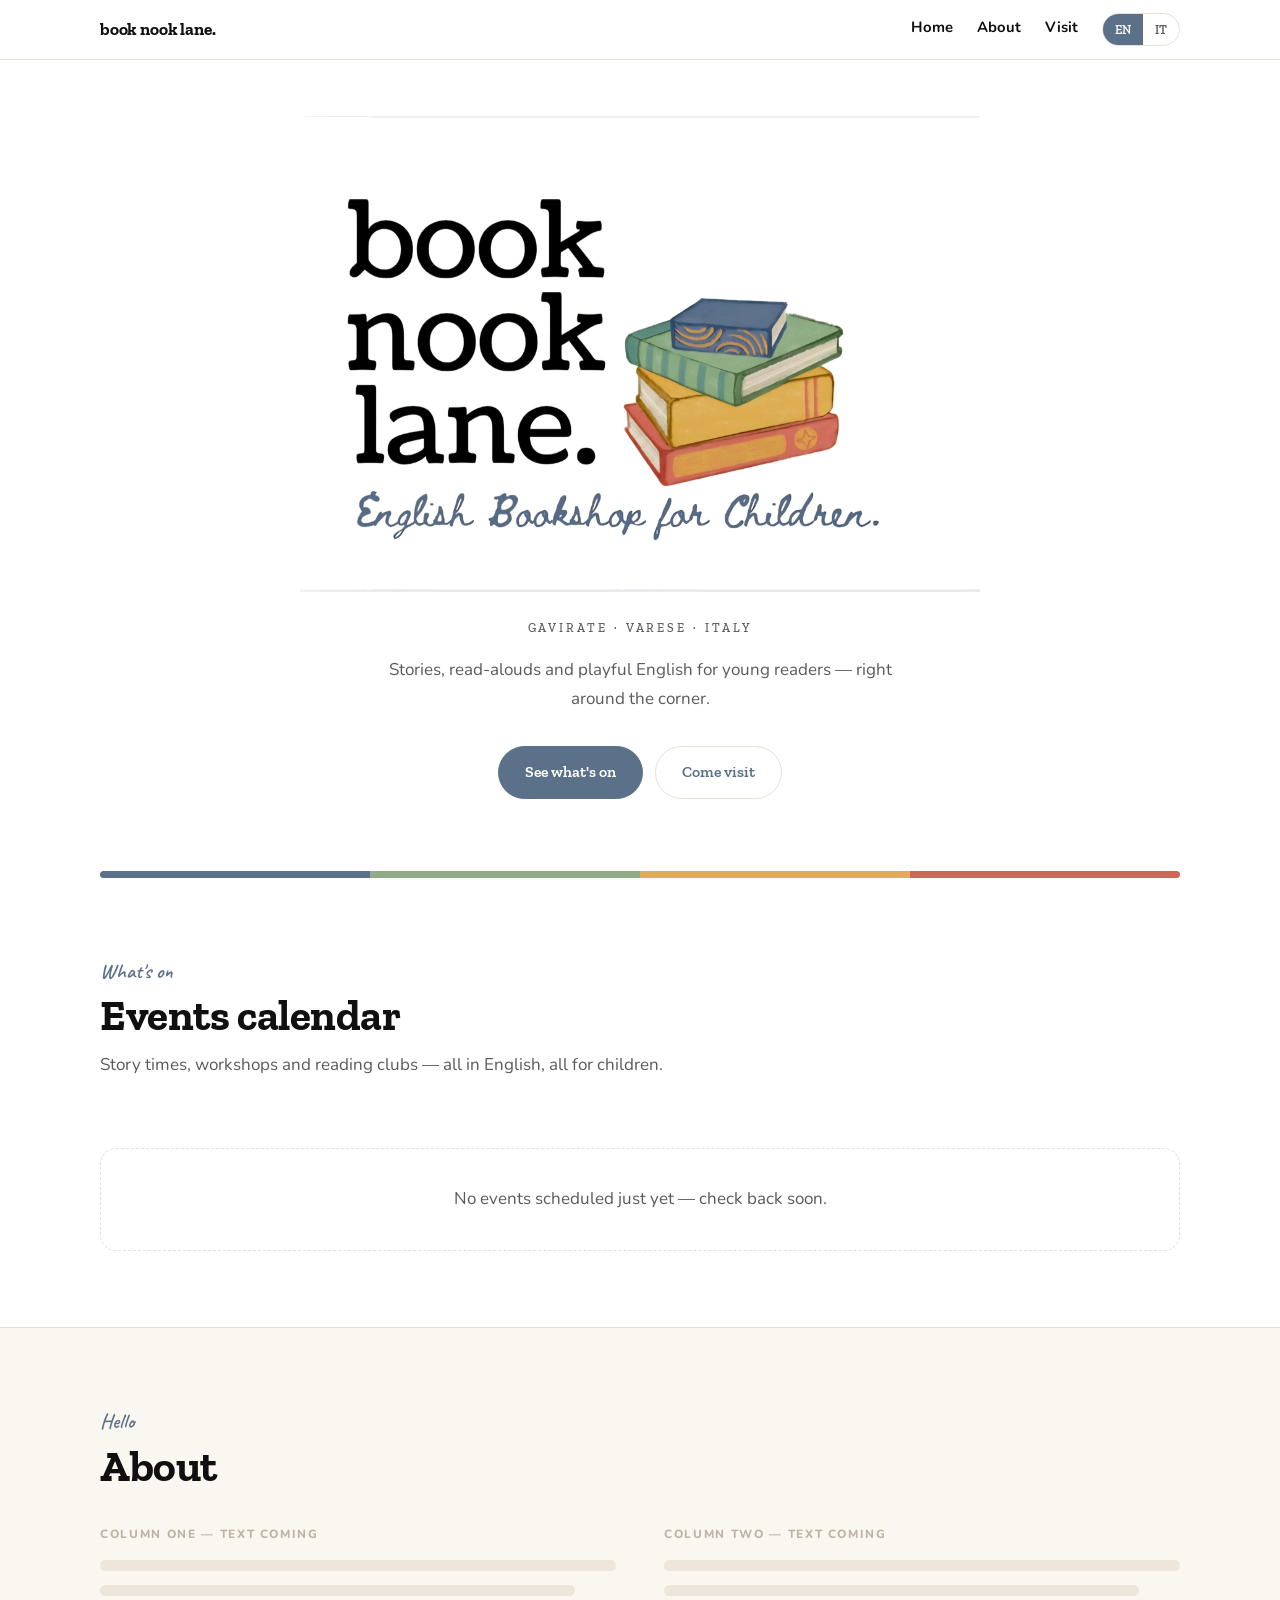
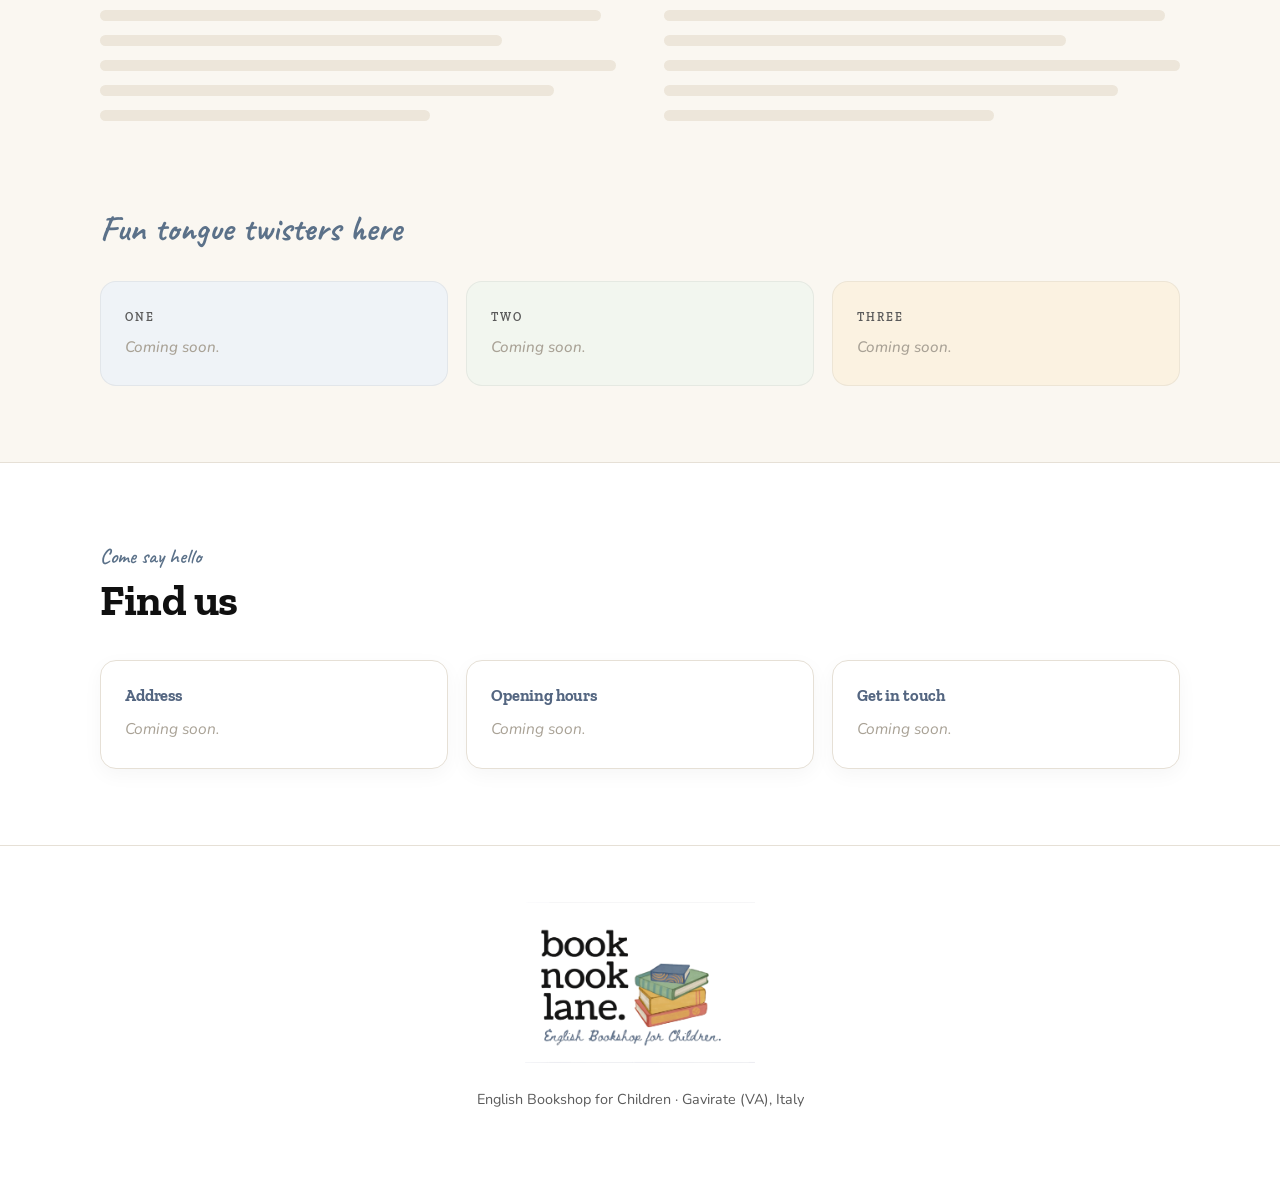
==== landing/index.html @ 27a498fe "feat: add the public landing page under landing/ - move the page in from the old chat, rename to lan" ====
<!DOCTYPE html>
<html lang="en">
<head>
<meta charset="utf-8">
<meta name="viewport" content="width=device-width, initial-scale=1">
<title>Book Nook Lane — English Bookshop for Children | Gavirate, Italy</title>
<meta name="description" content="Book Nook Lane — an English bookshop for children in Gavirate, Italy. Story times, workshops and reading clubs.">
<link rel="preconnect" href="https://fonts.googleapis.com">
<link rel="preconnect" href="https://fonts.gstatic.com" crossorigin>
<link href="https://fonts.googleapis.com/css2?family=Zilla+Slab:wght@400;500;600;700&family=Caveat:wght@500;600;700&family=Nunito:ital,wght@0,400;0,600;0,700;1,400&display=swap" rel="stylesheet">
<style>
  :root{
    /* Palette sampled directly from the Book Nook Lane logo */
    --ink:#101010;
    --ink-soft:#5A5A5A;
    --slate:#5B7189;        /* top book + script tagline */
    --slate-deep:#546681;
    --sage:#8EAD84;         /* green book */
    --gold:#DDAE54;         /* gold book */
    --gold-deep:#D7994C;
    --coral:#D06756;        /* red book */
    --coral-deep:#B14330;
    --page:#F3EBDC;         /* book page cream */

    --bg:#FFFFFF;
    --bg-warm:#FAF7F1;
    --line:#E6E0D6;
    --radius:16px;
  }
  *{box-sizing:border-box}
  html{scroll-behavior:smooth}
  body{margin:0;background:var(--bg);color:var(--ink);font-family:'Nunito',system-ui,sans-serif;font-size:17px;line-height:1.7;-webkit-font-smoothing:antialiased}
  h1,h2,h3{font-family:'Zilla Slab',Georgia,serif;font-weight:700;line-height:1.12;margin:0;letter-spacing:-.01em}
  a{color:inherit}
  .wrap{width:min(1080px,90vw);margin:0 auto}
  .script{font-family:'Caveat',cursive;color:var(--slate);font-weight:600}

  /* NAV */
  nav{position:sticky;top:0;z-index:50;background:rgba(255,255,255,.92);backdrop-filter:blur(10px);border-bottom:1px solid var(--line)}
  nav .wrap{display:flex;align-items:center;justify-content:space-between;gap:16px;padding:13px 0}
  .brand{font-family:'Zilla Slab';font-weight:700;font-size:1.08rem;text-decoration:none;letter-spacing:-.01em}
  .nav-right{display:flex;align-items:center;gap:24px}
  .navlinks{display:flex;gap:24px;font-weight:700;font-size:.93rem}
  .navlinks a{text-decoration:none;padding-bottom:2px;border-bottom:2px solid transparent;transition:border-color .18s,color .18s}
  .navlinks a:hover{border-color:var(--gold);color:var(--slate-deep)}
  .lang{display:flex;border:1.5px solid var(--line);border-radius:999px;overflow:hidden;font-family:'Zilla Slab';font-size:.78rem;font-weight:600}
  .lang button{border:0;background:transparent;padding:5px 12px;cursor:pointer;font:inherit;color:var(--ink-soft);transition:background .15s,color .15s}
  .lang button.on{background:var(--slate);color:#fff}

  /* HERO */
  header.hero{padding:56px 0 72px;text-align:center}
  .logo{width:min(680px,90%);height:auto;display:block;margin:0 auto}
  .hero-locale{margin-top:26px;font-family:'Zilla Slab';font-weight:500;letter-spacing:.24em;text-transform:uppercase;font-size:.76rem;color:var(--ink-soft)}
  .hero-blurb{margin:18px auto 0;max-width:52ch;color:var(--ink-soft)}
  .hero-cta{margin-top:32px;display:flex;gap:12px;flex-wrap:wrap;justify-content:center}
  .btn{
    display:inline-block;text-decoration:none;font-family:'Zilla Slab';font-weight:600;font-size:.98rem;
    padding:12px 26px;border-radius:999px;border:1.5px solid var(--slate);
    background:var(--slate);color:#fff;transition:background .16s,border-color .16s,transform .12s;
  }
  .btn:hover{background:var(--slate-deep);border-color:var(--slate-deep);transform:translateY(-1px)}
  .btn.ghost{background:transparent;color:var(--slate);border-color:var(--line)}
  .btn.ghost:hover{border-color:var(--slate);background:#fff;color:var(--slate-deep)}

  /* shelf rule under hero */
  .shelf{height:7px;display:flex;width:min(1080px,90vw);margin:0 auto;border-radius:4px;overflow:hidden}
  .shelf i{flex:1}
  .shelf i:nth-child(1){background:var(--slate)}
  .shelf i:nth-child(2){background:var(--sage)}
  .shelf i:nth-child(3){background:var(--gold)}
  .shelf i:nth-child(4){background:var(--coral)}

  /* SECTIONS */
  section{padding:76px 0}
  .warm{background:var(--bg-warm);border-top:1px solid var(--line);border-bottom:1px solid var(--line)}
  .eyebrow{font-family:'Caveat',cursive;font-weight:600;font-size:1.3rem;color:var(--slate);margin:0 0 2px}
  h2{font-size:clamp(2rem,4vw,2.7rem)}
  .sub{color:var(--ink-soft);margin-top:12px;max-width:58ch}

  /* EVENTS */
  .events{display:grid;gap:14px;margin-top:36px}
  .event{
    background:#fff;border:1px solid var(--line);border-left:5px solid var(--slate);
    border-radius:var(--radius);padding:22px 24px;
    display:grid;grid-template-columns:84px 1fr auto;gap:24px;align-items:center;
    box-shadow:0 1px 2px rgba(16,16,16,.04),0 8px 24px rgba(16,16,16,.05);
    transition:box-shadow .18s,transform .18s;
  }
  .event:hover{transform:translateY(-2px);box-shadow:0 2px 4px rgba(16,16,16,.05),0 14px 32px rgba(16,16,16,.08)}
  .e0{border-left-color:var(--slate)} .e1{border-left-color:var(--sage)}
  .e2{border-left-color:var(--gold)}  .e3{border-left-color:var(--coral)}
  .date{text-align:center;font-family:'Zilla Slab';line-height:1.05;padding:8px 4px;border-radius:10px;background:var(--bg-warm)}
  .date .m{display:block;font-size:.7rem;letter-spacing:.16em;text-transform:uppercase;font-weight:600;color:var(--ink-soft)}
  .date .d{display:block;font-size:2rem;font-weight:700;margin-top:2px}
  .event h3{font-size:1.3rem}
  .event .meta{font-size:.88rem;color:var(--slate);font-weight:700;margin-top:3px;letter-spacing:.02em}
  .event p{margin:9px 0 0;color:var(--ink-soft);font-size:.97rem}
  .event .loc{font-size:.87rem;margin-top:8px;color:#918B82}
  .signup{white-space:nowrap;font-size:.92rem;padding:11px 22px}
  .state{margin-top:32px;padding:36px;text-align:center;border:1px dashed var(--line);border-radius:var(--radius);color:var(--ink-soft);background:#fff}

  /* ABOUT */
  .about-grid{display:grid;grid-template-columns:1fr 1fr;gap:48px;margin-top:34px}
  .about-col{white-space:pre-line}
  .placeholder-lines span{display:block;height:11px;border-radius:6px;background:#EDE6DA;margin-bottom:14px}
  .placeholder-lines span:nth-child(3){width:92%}
  .placeholder-lines span:nth-child(4){width:97%}
  .placeholder-lines span:nth-child(5){width:78%}
  .placeholder-lines span:nth-child(7){width:88%}
  .placeholder-lines span:nth-child(8){width:64%}
  .ph-label{font-size:.74rem;font-weight:800;letter-spacing:.14em;text-transform:uppercase;color:#BDB4A5;margin:0 0 16px}

  /* TWISTERS */
  .twisters{margin-top:64px}
  .tw-title{font-family:'Caveat',cursive;font-weight:700;color:var(--slate);font-size:clamp(1.7rem,3.4vw,2.2rem);margin:0}
  .tw-grid{display:grid;grid-template-columns:repeat(3,1fr);gap:18px;margin-top:22px}
  .card{border-radius:var(--radius);padding:26px 24px;border:1px solid rgba(16,16,16,.06);transition:transform .16s}
  .card:hover{transform:translateY(-3px)}
  .c1{background:#EFF3F7} .c2{background:#F2F6EF} .c3{background:#FBF2E1}
  .card .num{font-family:'Zilla Slab';font-size:.72rem;font-weight:600;letter-spacing:.18em;text-transform:uppercase;color:var(--ink-soft);margin:0}
  .card p.tw{font-family:'Zilla Slab';font-weight:500;font-size:1.14rem;line-height:1.4;margin:10px 0 0;min-height:1.4em}
  .card p.tw.blank{color:#A9A296;font-style:italic;font-family:'Nunito';font-size:.95rem}

  /* VISIT */
  .visit-grid{display:grid;grid-template-columns:repeat(3,1fr);gap:18px;margin-top:36px}
  .info{background:#fff;border:1px solid var(--line);border-radius:var(--radius);padding:26px 24px;box-shadow:0 6px 20px rgba(16,16,16,.04)}
  .info h3{font-size:1.02rem;margin-bottom:10px;color:var(--slate-deep)}
  .info p{margin:0;color:var(--ink-soft);font-size:.97rem;white-space:pre-line}
  .info p.blank{color:#A9A296;font-style:italic}

  /* FOOTER */
  footer{padding:56px 0 64px;text-align:center;border-top:1px solid var(--line)}
  .foot-logo{width:230px;height:auto;opacity:.92}
  footer p{color:var(--ink-soft);font-size:.9rem;margin:14px 0 0}
  .socials{display:flex;gap:10px;justify-content:center;margin-top:22px}
  .socials a{width:40px;height:40px;border:1.5px solid var(--line);border-radius:50%;display:grid;place-items:center;background:#fff;transition:border-color .16s,transform .12s}
  .socials a:hover{border-color:var(--slate);transform:translateY(-2px)}
  .socials a[hidden]{display:none}
  .socials svg{width:19px;height:19px}

  @media (max-width:860px){
    .about-grid{grid-template-columns:1fr;gap:36px}
    .tw-grid,.visit-grid{grid-template-columns:1fr}
    .event{grid-template-columns:70px 1fr;gap:18px;padding:20px}
    .signup{grid-column:1 / -1;text-align:center}
    nav .wrap{flex-wrap:wrap;gap:10px}
    .navlinks{gap:16px;font-size:.88rem}
    section{padding:58px 0}
  }
</style>
</head>
<body>

<nav>
  <div class="wrap">
    <a class="brand" href="#top">book nook lane.</a>
    <div class="nav-right">
      <div class="navlinks">
        <a href="#top" data-it="Home">Home</a>
        <a href="#about" data-it="Chi siamo">About</a>
        <a href="#visit" data-it="Dove siamo">Visit</a>
      </div>
      <div class="lang" role="group" aria-label="Language">
        <button id="btn-en" class="on" onclick="setLang('en')">EN</button>
        <button id="btn-it" onclick="setLang('it')">IT</button>
      </div>
    </div>
  </div>
</nav>

<header class="hero" id="top">
  <div class="wrap">
    <img class="logo" src="logo.png" alt="Book Nook Lane — English Bookshop for Children">
    <p class="hero-locale" data-it="Gavirate · Varese · Italia">Gavirate · Varese · Italy</p>
    <p class="hero-blurb" data-it="Storie, letture ad alta voce e inglese giocoso per giovani lettori — proprio dietro l'angolo.">Stories, read-alouds and playful English for young readers — right around the corner.</p>
    <div class="hero-cta">
      <a class="btn" href="#events" data-it="Scopri gli eventi">See what's on</a>
      <a class="btn ghost" href="#visit" data-it="Vieni a trovarci">Come visit</a>
    </div>
  </div>
</header>
<div class="shelf"><i></i><i></i><i></i><i></i></div>

<section id="events">
  <div class="wrap">
    <p class="eyebrow" data-it="In programma">What's on</p>
    <h2 data-it="Calendario eventi">Events calendar</h2>
    <p class="sub" data-it="Letture, laboratori e club del libro — tutti in inglese, tutti per bambini.">Story times, workshops and reading clubs — all in English, all for children.</p>
    <div class="events" id="events-list"></div>
    <div class="state" id="events-state">Loading events…</div>
  </div>
</section>

<section id="about" class="warm">
  <div class="wrap">
    <p class="eyebrow" data-it="Ciao">Hello</p>
    <h2 data-it="Chi siamo">About</h2>

    <div class="about-grid">
      <div>
        <p class="about-col" id="about-1"></p>
        <div class="placeholder-lines" id="about-1-ph">
          <p class="ph-label" data-it="Colonna uno — testo in arrivo">Column one — text coming</p>
          <span></span><span></span><span></span><span></span><span></span><span></span><span></span>
        </div>
      </div>
      <div>
        <p class="about-col" id="about-2"></p>
        <div class="placeholder-lines" id="about-2-ph">
          <p class="ph-label" data-it="Colonna due — testo in arrivo">Column two — text coming</p>
          <span></span><span></span><span></span><span></span><span></span><span></span><span></span>
        </div>
      </div>
    </div>

    <div class="twisters">
      <p class="tw-title" data-it="Scioglilingua divertenti qui">Fun tongue twisters here</p>
      <div class="tw-grid">
        <div class="card c1"><p class="num" data-it="Uno">One</p><p class="tw" id="tw-1"></p></div>
        <div class="card c2"><p class="num" data-it="Due">Two</p><p class="tw" id="tw-2"></p></div>
        <div class="card c3"><p class="num" data-it="Tre">Three</p><p class="tw" id="tw-3"></p></div>
      </div>
    </div>
  </div>
</section>

<section id="visit">
  <div class="wrap">
    <p class="eyebrow" data-it="Passa a trovarci">Come say hello</p>
    <h2 data-it="Dove siamo">Find us</h2>
    <div class="visit-grid">
      <div class="info"><h3 data-it="Indirizzo">Address</h3><p id="visit-address"></p></div>
      <div class="info"><h3 data-it="Orari">Opening hours</h3><p id="visit-hours"></p></div>
      <div class="info"><h3 data-it="Contatti">Get in touch</h3><p id="visit-contact"></p></div>
    </div>
  </div>
</section>

<footer>
  <div class="wrap">
    <img class="foot-logo" src="logo.png" alt="Book Nook Lane">
    <p data-it="Libreria inglese per bambini · Gavirate (VA), Italia">English Bookshop for Children · Gavirate (VA), Italy</p>
    <div class="socials">
      <a id="s-instagram" href="#" hidden aria-label="Instagram" title="Instagram" target="_blank" rel="noopener">
        <svg viewBox="0 0 24 24" fill="none" stroke="#5B7189" stroke-width="1.8" stroke-linecap="round"><rect x="3" y="3" width="18" height="18" rx="5"/><circle cx="12" cy="12" r="4"/><circle cx="17.5" cy="6.5" r="1.2" fill="#5B7189" stroke="none"/></svg>
      </a>
      <a id="s-facebook" href="#" hidden aria-label="Facebook" title="Facebook" target="_blank" rel="noopener">
        <svg viewBox="0 0 24 24" fill="none" stroke="#5B7189" stroke-width="1.8" stroke-linecap="round" stroke-linejoin="round"><path d="M15 3h-2.5A3.5 3.5 0 0 0 9 6.5V10H7v3h2v8h3v-8h2.5l.5-3H12V6.5a1 1 0 0 1 1-1h2z"/></svg>
      </a>
      <a id="s-email" href="#" hidden aria-label="Email" title="Email">
        <svg viewBox="0 0 24 24" fill="none" stroke="#5B7189" stroke-width="1.8" stroke-linecap="round" stroke-linejoin="round"><rect x="2.5" y="5" width="19" height="14" rx="3"/><path d="M3.5 7l8.5 6 8.5-6"/></svg>
      </a>
    </div>
  </div>
</footer>

<script>
/* ============================================================
   CONFIG — same Supabase project as the moms-bookstore admin.
   The publishable key is safe to expose; it only grants what
   the row-level security policies allow.
   ============================================================ */
const SUPABASE_URL = 'https://wsrtxsqftjfolgcttkyn.supabase.co';
const SUPABASE_KEY = 'sb_publishable_kf0YGTpxQuTCm0N9nPoYbg_zH3YSYK0';

const T = {
  loading: {en:'Loading events…',           it:'Caricamento eventi…'},
  none:    {en:'No events scheduled just yet — check back soon.',
            it:'Nessun evento in programma al momento — torna presto.'},
  failed:  {en:'Could not load events right now.',
            it:'Impossibile caricare gli eventi in questo momento.'},
  signup:  {en:'Sign up',                   it:'Iscriviti'},
  soon:    {en:'Coming soon.',              it:'Presto disponibile.'}
};

let lang = 'en';
let events = [];
let content = {};

async function sb(path){
  const res = await fetch(SUPABASE_URL + '/rest/v1/' + path, {
    headers:{ apikey: SUPABASE_KEY, Authorization: 'Bearer ' + SUPABASE_KEY }
  });
  if(!res.ok) throw new Error(res.status + ' ' + res.statusText);
  return res.json();
}

function pick(key){
  const row = content[key];
  if(!row) return '';
  const v = lang === 'it' ? (row.value_it || row.value_en) : (row.value_en || row.value_it);
  return (v || '').trim();
}

function esc(s){
  return String(s ?? '').replace(/[&<>"']/g, c =>
    ({'&':'&amp;','<':'&lt;','>':'&gt;','"':'&quot;',"'":'&#39;'}[c]));
}

function renderEvents(){
  const list  = document.getElementById('events-list');
  const state = document.getElementById('events-state');

  if(!events.length){
    list.innerHTML = '';
    state.hidden = false;
    state.textContent = T.none[lang];
    return;
  }
  state.hidden = true;

  const loc = lang === 'it' ? 'it-IT' : 'en-GB';
  list.innerHTML = events.map((ev, i) => {
    const d     = new Date(ev.date + 'T00:00:00');
    const month = d.toLocaleDateString(loc, {month:'short'}).replace('.','');
    const day   = d.getDate();
    const meta  = [ev.time, ev.age_range].filter(Boolean).join(' · ');
    const foot  = [ev.location, ev.details].filter(Boolean).join(' · ');
    const btn   = ev.signup_url
      ? `<a class="btn signup" href="${esc(ev.signup_url)}" target="_blank" rel="noopener">${T.signup[lang]}</a>`
      : '';
    return `
      <article class="event e${i % 4}">
        <div class="date"><span class="m">${esc(month)}</span><span class="d">${day}</span></div>
        <div>
          <h3>${esc(ev.name)}</h3>
          ${meta ? `<p class="meta">${esc(meta)}</p>` : ''}
          ${ev.tagline ? `<p>${esc(ev.tagline)}</p>` : ''}
          ${foot ? `<p class="loc">${esc(foot)}</p>` : ''}
        </div>
        ${btn}
      </article>`;
  }).join('');
}

function renderContent(){
  [1,2].forEach(n => {
    const txt = pick('about_col_' + n);
    const el  = document.getElementById('about-' + n);
    const ph  = document.getElementById('about-' + n + '-ph');
    el.textContent = txt;
    el.hidden = !txt;
    ph.hidden = !!txt;
  });

  [1,2,3].forEach(n => {
    const txt = pick('twister_' + n);
    const el  = document.getElementById('tw-' + n);
    el.textContent = txt || T.soon[lang];
    el.classList.toggle('blank', !txt);
  });

  [['visit_address','visit-address'],['visit_hours','visit-hours'],['visit_contact','visit-contact']]
    .forEach(([key, id]) => {
      const txt = pick(key);
      const el  = document.getElementById(id);
      el.textContent = txt || T.soon[lang];
      el.classList.toggle('blank', !txt);
    });

  [['social_instagram','s-instagram'],['social_facebook','s-facebook']].forEach(([key,id]) => {
    const url = pick(key);
    const el  = document.getElementById(id);
    if(url){ el.href = url; el.hidden = false; } else { el.hidden = true; }
  });
  const mail   = pick('social_email');
  const mailEl = document.getElementById('s-email');
  if(mail){ mailEl.href = 'mailto:' + mail; mailEl.hidden = false; } else { mailEl.hidden = true; }
}

document.querySelectorAll('[data-it]').forEach(el => { el.dataset.en = el.textContent; });

function setLang(l){
  lang = l;
  document.querySelectorAll('[data-it]').forEach(el => {
    el.textContent = l === 'it' ? el.dataset.it : el.dataset.en;
  });
  document.documentElement.lang = l;
  document.getElementById('btn-en').classList.toggle('on', l === 'en');
  document.getElementById('btn-it').classList.toggle('on', l === 'it');
  renderEvents();
  renderContent();
}

async function load(){
  const state = document.getElementById('events-state');
  state.textContent = T.loading[lang];
  const today = new Date().toISOString().slice(0,10);
  try{
    const [evs, cnt] = await Promise.all([
      sb(`events?select=*&published=eq.true&date=gte.${today}&order=date.asc`),
      sb('site_content?select=*')
    ]);
    events  = evs;
    content = Object.fromEntries(cnt.map(r => [r.key, r]));
  }catch(err){
    console.error('Supabase load failed:', err);
    state.hidden = false;
    state.textContent = T.failed[lang];
  }
  renderEvents();
  renderContent();
}

load();
</script>
</body>
</html>
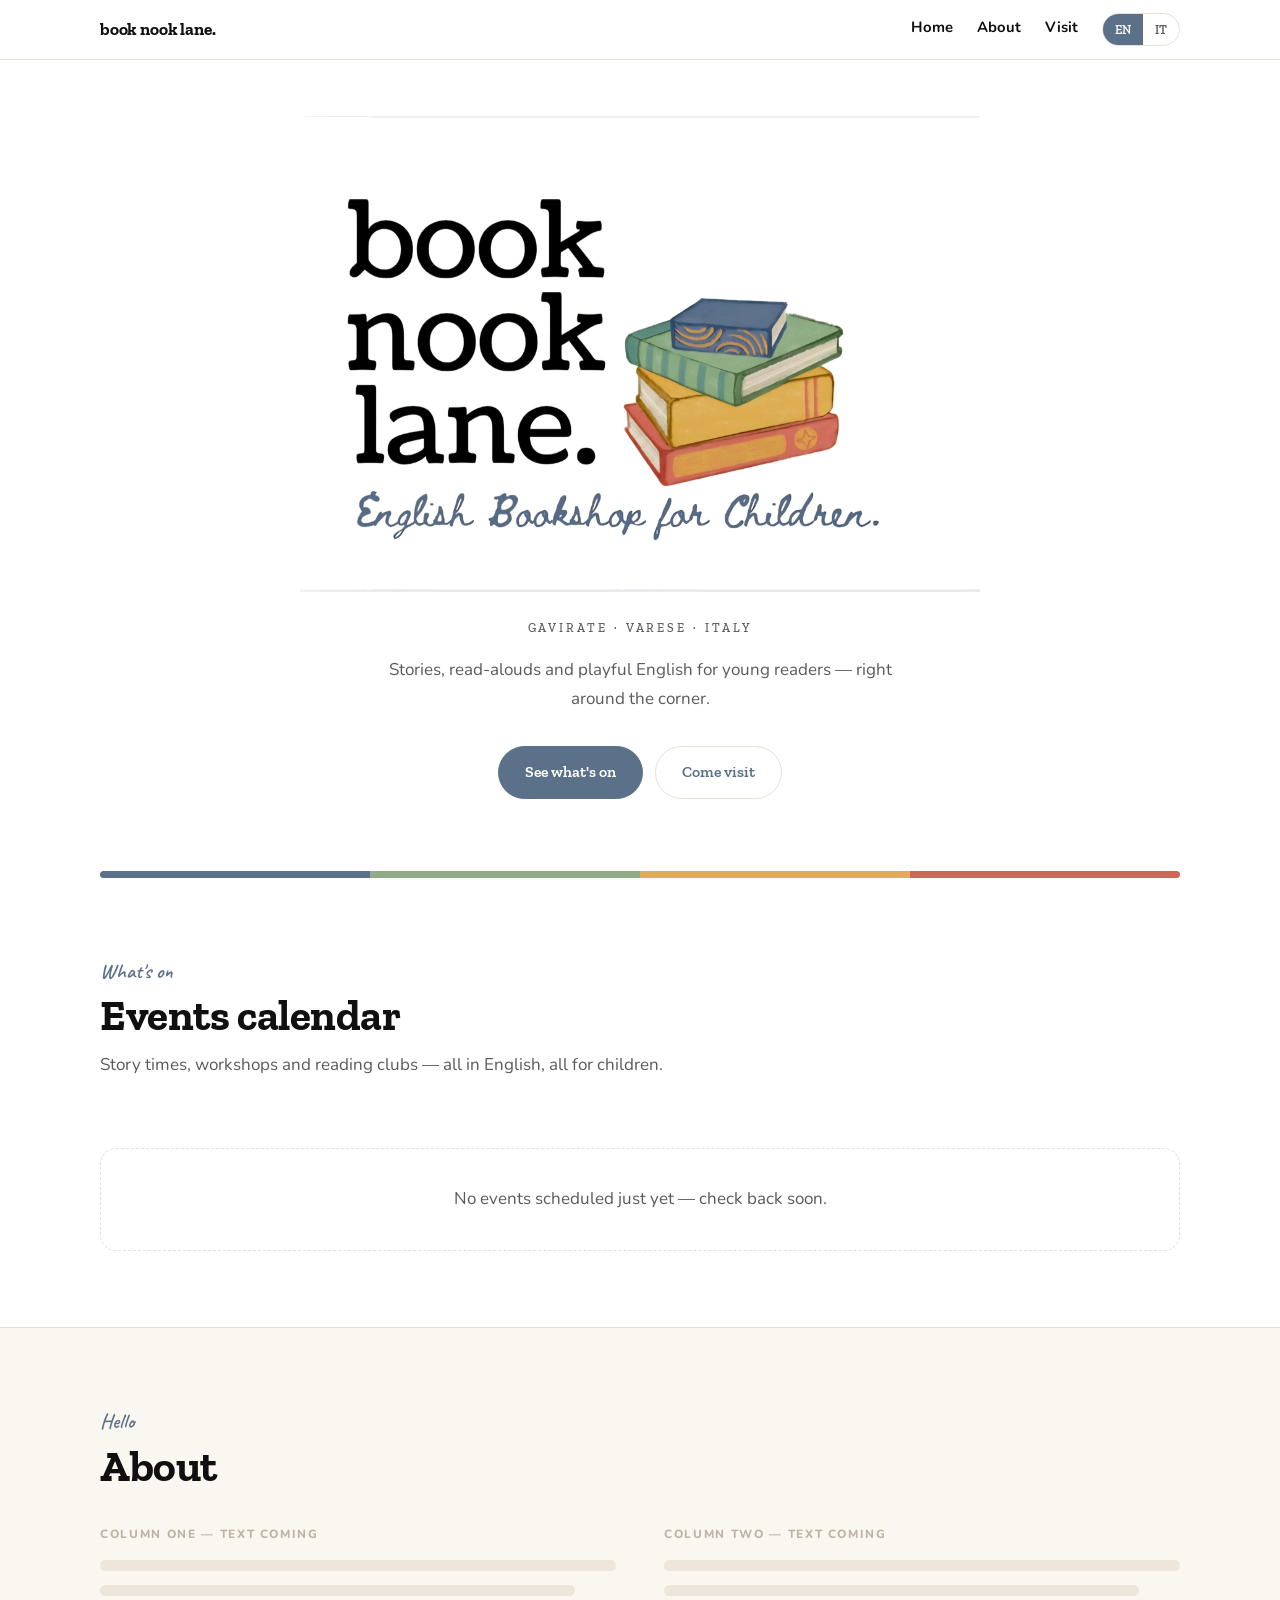
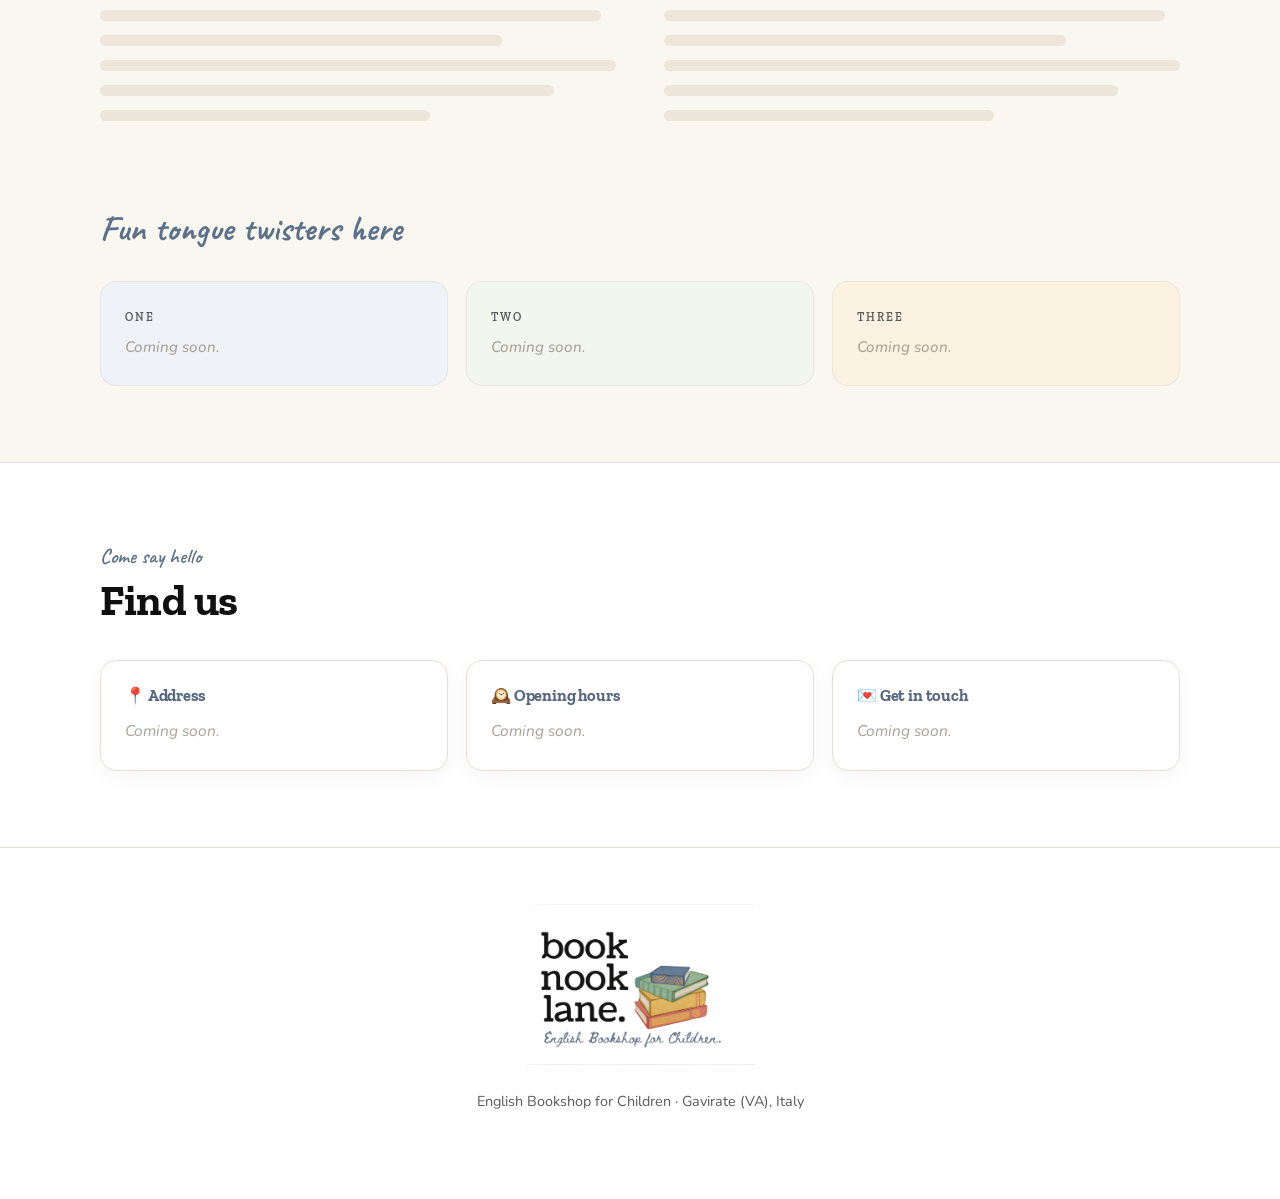
==== commit 82776479: "feat: warmer Find-us section, opening hours as a proper table - hours render as day/times rows inste" ====
--- a/landing/index.html
+++ b/landing/index.html
@@ -114,19 +114,65 @@
   .twisters{margin-top:64px}
   .tw-title{font-family:'Caveat',cursive;font-weight:700;color:var(--slate);font-size:clamp(1.7rem,3.4vw,2.2rem);margin:0}
   .tw-grid{display:grid;grid-template-columns:repeat(3,1fr);gap:18px;margin-top:22px}
-  .card{border-radius:var(--radius);padding:26px 24px;border:1px solid rgba(16,16,16,.06);transition:transform .16s}
-  .card:hover{transform:translateY(-3px)}
+  .card{border-radius:var(--radius);padding:26px 24px;border:1px solid rgba(16,16,16,.06);
+        transition:transform .2s cubic-bezier(.2,.8,.3,1),box-shadow .2s}
+  /* Alternating tilt — the cards lean away from each other, like books on a shelf */
+  .card:hover{transform:translateY(-6px) rotate(-.8deg);box-shadow:0 16px 32px rgba(16,16,16,.09)}
+  .c2:hover{transform:translateY(-6px) rotate(.8deg)}
+  .c3:hover{transform:translateY(-6px) rotate(-.5deg)}
   .c1{background:#EFF3F7} .c2{background:#F2F6EF} .c3{background:#FBF2E1}
   .card .num{font-family:'Zilla Slab';font-size:.72rem;font-weight:600;letter-spacing:.18em;text-transform:uppercase;color:var(--ink-soft);margin:0}
-  .card p.tw{font-family:'Zilla Slab';font-weight:500;font-size:1.14rem;line-height:1.4;margin:10px 0 0;min-height:1.4em}
+  .card p.tw{font-family:'Zilla Slab';font-weight:500;font-size:1.14rem;line-height:1.4;margin:10px 0 0;min-height:1.4em;white-space:pre-line}
   .card p.tw.blank{color:#A9A296;font-style:italic;font-family:'Nunito';font-size:.95rem}
 
   /* VISIT */
   .visit-grid{display:grid;grid-template-columns:repeat(3,1fr);gap:18px;margin-top:36px}
-  .info{background:#fff;border:1px solid var(--line);border-radius:var(--radius);padding:26px 24px;box-shadow:0 6px 20px rgba(16,16,16,.04)}
-  .info h3{font-size:1.02rem;margin-bottom:10px;color:var(--slate-deep)}
+  .info{
+    position:relative;overflow:hidden;
+    background:#fff;border:1px solid var(--line);border-radius:var(--radius);
+    padding:26px 24px;box-shadow:0 6px 20px rgba(16,16,16,.04);
+    transition:transform .2s cubic-bezier(.2,.8,.3,1),box-shadow .2s,border-color .2s;
+  }
+  /* A colour bar wipes across the top on hover — one accent per card */
+  .info::before{
+    content:'';position:absolute;top:0;left:0;right:0;height:4px;background:var(--accent);
+    transform:scaleX(0);transform-origin:left;
+    transition:transform .32s cubic-bezier(.2,.8,.3,1);
+  }
+  .info:hover::before{transform:scaleX(1)}
+  .info:hover{transform:translateY(-5px);border-color:var(--accent);box-shadow:0 16px 34px rgba(16,16,16,.10)}
+  .info:nth-child(1){--accent:var(--coral)}
+  .info:nth-child(2){--accent:var(--sage)}
+  .info:nth-child(3){--accent:var(--gold)}
+  .info h3{font-size:1.02rem;margin-bottom:12px;color:var(--slate-deep)}
   .info p{margin:0;color:var(--ink-soft);font-size:.97rem;white-space:pre-line}
   .info p.blank{color:#A9A296;font-style:italic}
+
+  /* OPENING HOURS TABLE */
+  .hours{display:flex;flex-direction:column;gap:1px}
+  .hrow{
+    display:grid;grid-template-columns:auto 1fr;gap:12px;align-items:start;
+    padding:7px 9px;border-radius:9px;transition:background .16s;
+  }
+  .hrow + .hrow{border-top:1px solid #F1ECE3}
+  .hrow .day{
+    font-family:'Zilla Slab';font-weight:600;font-size:.94rem;color:var(--ink);
+    white-space:nowrap;display:flex;align-items:center;gap:7px;
+  }
+  /* Each shift sits on its own line, so a split day can never wrap mid-time */
+  .hrow .times{
+    display:flex;flex-direction:column;align-items:flex-end;gap:1px;
+    color:var(--ink-soft);font-size:.93rem;font-variant-numeric:tabular-nums;
+  }
+  .hrow .times b{font-weight:600;white-space:nowrap}
+  .hrow.closed .times{color:#B3ABA0;font-style:italic}
+  .hrow.today{background:var(--page)}
+  .hrow.today .day{color:var(--coral-deep)}
+  .hrow.today .times b{color:var(--ink)}
+  .chip{
+    font-family:'Nunito';font-size:.62rem;font-weight:800;letter-spacing:.1em;text-transform:uppercase;
+    background:var(--coral);color:#fff;border-radius:999px;padding:2px 7px;line-height:1.5;
+  }
 
   /* FOOTER */
   footer{padding:56px 0 64px;text-align:center;border-top:1px solid var(--line)}
@@ -229,9 +275,9 @@
     <p class="eyebrow" data-it="Passa a trovarci">Come say hello</p>
     <h2 data-it="Dove siamo">Find us</h2>
     <div class="visit-grid">
-      <div class="info"><h3 data-it="Indirizzo">Address</h3><p id="visit-address"></p></div>
-      <div class="info"><h3 data-it="Orari">Opening hours</h3><p id="visit-hours"></p></div>
-      <div class="info"><h3 data-it="Contatti">Get in touch</h3><p id="visit-contact"></p></div>
+      <div class="info"><h3 data-it="📍 Indirizzo">📍 Address</h3><p id="visit-address"></p></div>
+      <div class="info"><h3 data-it="🕰️ Orari">🕰️ Opening hours</h3><div class="hours" id="visit-hours"></div></div>
+      <div class="info"><h3 data-it="💌 Scrivici">💌 Get in touch</h3><p id="visit-contact"></p></div>
     </div>
   </div>
 </section>
@@ -270,6 +316,7 @@
   failed:  {en:'Could not load events right now.',
             it:'Impossibile caricare gli eventi in questo momento.'},
   signup:  {en:'Sign up',                   it:'Iscriviti'},
+  today:   {en:'Today',                     it:'Oggi'},
   soon:    {en:'Coming soon.',              it:'Presto disponibile.'}
 };
 
@@ -333,6 +380,76 @@
   }).join('');
 }
 
+/* ---- Opening hours -------------------------------------------------------
+   She types free text, one day per line, e.g.
+     Monday: 15:00 - 19:00
+     Tues - Saturday: 9:00 - 12:30 | 15:00 - 19:00
+     Sunday: Closed.
+   We split each line at the FIRST colon (times contain colons too), then split
+   the times on | so each shift gets its own line and can never wrap mid-time. */
+
+const DAY_TOKENS = {
+  0:['sun','sunday','dom','domenica'],
+  1:['mon','monday','lun','lunedi'],
+  2:['tue','tues','tuesday','mar','martedi'],
+  3:['wed','weds','wednesday','mer','mercoledi'],
+  4:['thu','thur','thurs','thursday','gio','giovedi'],
+  5:['fri','friday','ven','venerdi'],
+  6:['sat','saturday','sab','sabato'],
+};
+
+// Which weekdays does a label like "Tues - Saturday" cover? [] when unsure —
+// we'd rather show no Today badge than put it on the wrong row.
+function dayIndices(label){
+  const words = label.toLowerCase().normalize('NFD').replace(/[\u0300-\u036f]/g,'')
+                     .split(/[^a-z]+/).filter(Boolean);
+  const hits = [];
+  for(const w of words){
+    for(const idx of Object.keys(DAY_TOKENS)){
+      if(DAY_TOKENS[idx].includes(w)){ hits.push(+idx); break; }
+    }
+  }
+  if(hits.length === 1) return hits;
+  if(hits.length === 2){                       // a range, e.g. Tue–Sat
+    const [a,b] = hits, out = [];
+    for(let d = a, i = 0; i < 7; i++, d = (d+1) % 7){ out.push(d); if(d === b) break; }
+    return out;
+  }
+  return hits.length > 2 ? hits : [];
+}
+
+function renderHours(txt){
+  const el = document.getElementById('visit-hours');
+  el.innerHTML = '';
+
+  if(!txt){
+    el.innerHTML = `<p class="blank">${esc(T.soon[lang])}</p>`;
+    return;
+  }
+
+  const today = new Date().getDay();
+
+  txt.split('\n').map(l => l.trim()).filter(Boolean).forEach(line => {
+    const at    = line.indexOf(':');
+    const day   = at > -1 ? line.slice(0, at).trim() : line;
+    const times = at > -1 ? line.slice(at + 1).trim() : '';
+    const isToday = dayIndices(day).includes(today);
+    const closed  = /closed|chius/i.test(times || day);
+    const shifts  = times.split(/[|·;]/).map(s => s.trim()).filter(Boolean);
+
+    const row = document.createElement('div');
+    row.className = 'hrow' + (isToday ? ' today' : '') + (closed ? ' closed' : '');
+    row.innerHTML =
+      `<span class="day">${esc(day)}` +
+        (isToday ? `<span class="chip">${esc(T.today[lang])}</span>` : '') +
+      `</span>` +
+      `<span class="times">${
+        shifts.length ? shifts.map(s => `<b>${esc(s)}</b>`).join('') : esc(times)
+      }</span>`;
+    el.appendChild(row);
+  });
+}
+
 function renderContent(){
   [1,2].forEach(n => {
     const txt = pick('about_col_' + n);
@@ -350,13 +467,15 @@
     el.classList.toggle('blank', !txt);
   });
 
-  [['visit_address','visit-address'],['visit_hours','visit-hours'],['visit_contact','visit-contact']]
+  [['visit_address','visit-address'],['visit_contact','visit-contact']]
     .forEach(([key, id]) => {
       const txt = pick(key);
       const el  = document.getElementById(id);
       el.textContent = txt || T.soon[lang];
       el.classList.toggle('blank', !txt);
     });
+
+  renderHours(pick('visit_hours'));
 
   [['social_instagram','s-instagram'],['social_facebook','s-facebook']].forEach(([key,id]) => {
     const url = pick(key);
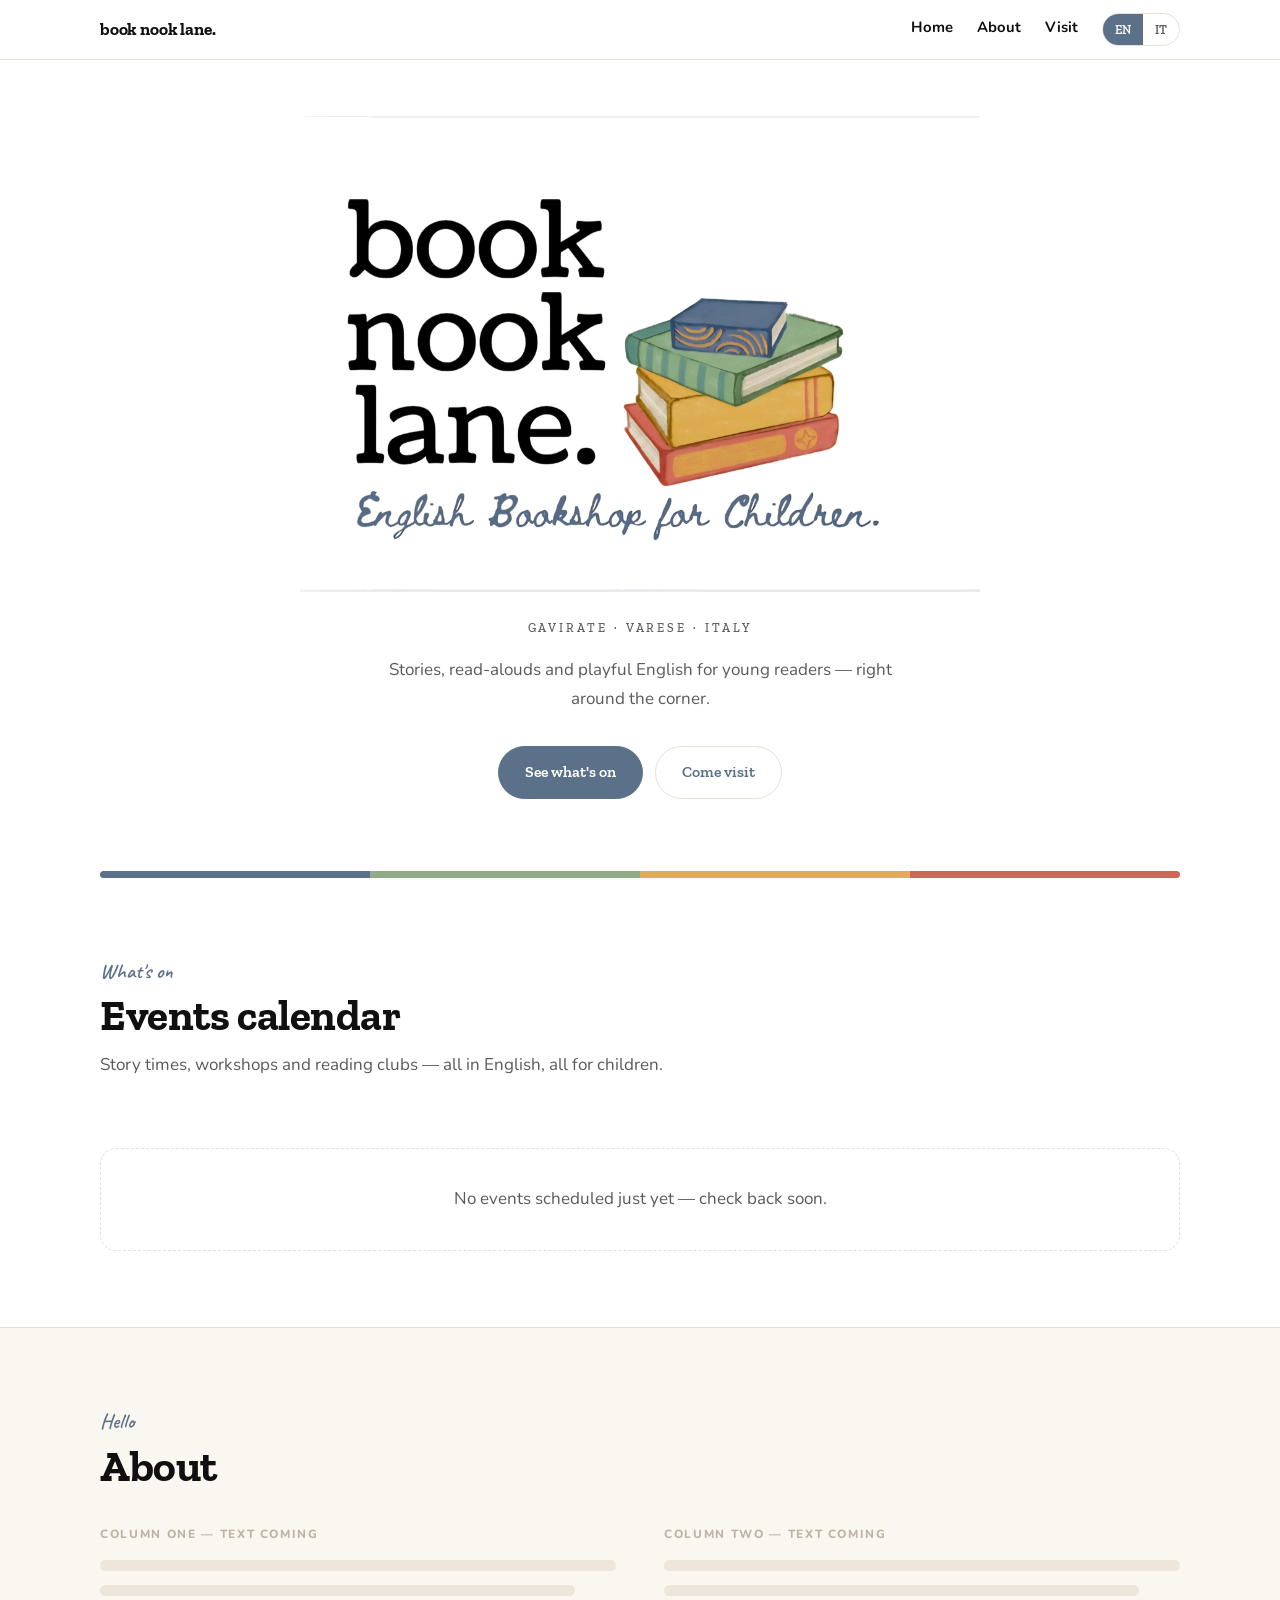
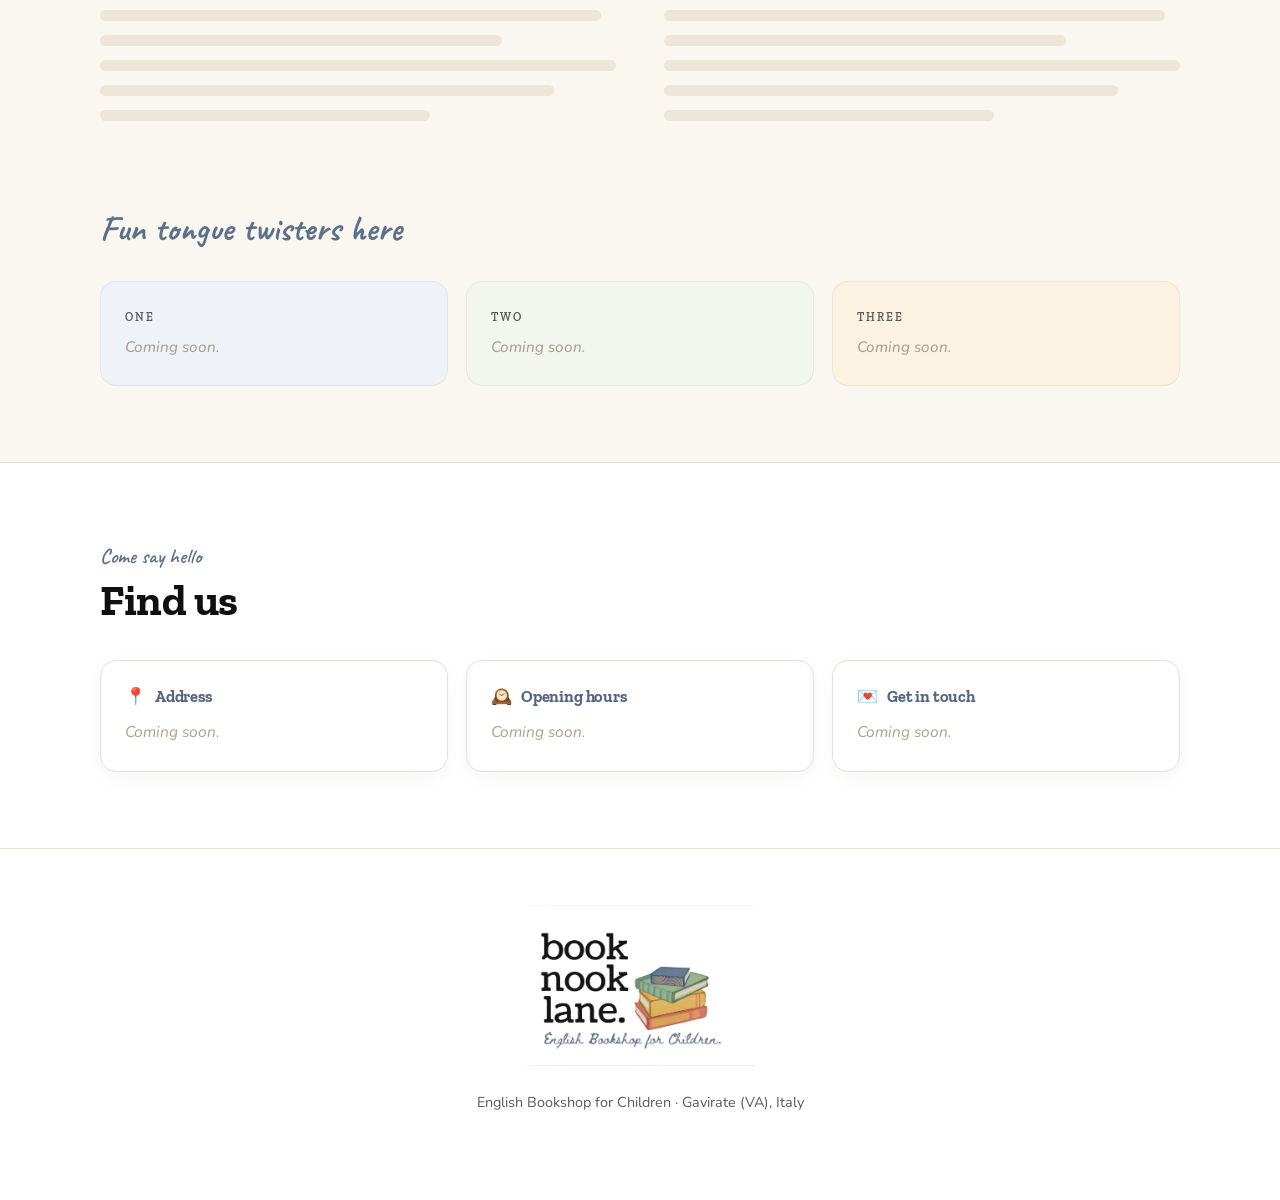
==== commit ffd737f7: "fix: move Find-us emoji into CSS so the EN/IT swap can't eat them setLang rewrites each [data-it] el" ====
--- a/landing/index.html
+++ b/landing/index.html
@@ -141,10 +141,13 @@
   }
   .info:hover::before{transform:scaleX(1)}
   .info:hover{transform:translateY(-5px);border-color:var(--accent);box-shadow:0 16px 34px rgba(16,16,16,.10)}
-  .info:nth-child(1){--accent:var(--coral)}
-  .info:nth-child(2){--accent:var(--sage)}
-  .info:nth-child(3){--accent:var(--gold)}
+  .info:nth-child(1){--accent:var(--coral);--emoji:'📍'}
+  .info:nth-child(2){--accent:var(--sage); --emoji:'🕰️'}
+  .info:nth-child(3){--accent:var(--gold); --emoji:'💌'}
   .info h3{font-size:1.02rem;margin-bottom:12px;color:var(--slate-deep)}
+  /* Emoji lives in CSS, not the heading text — the EN/IT swap rewrites
+     textContent, which would otherwise eat it when the language changes. */
+  .info h3::before{content:var(--emoji);margin-right:9px;font-size:1.05em}
   .info p{margin:0;color:var(--ink-soft);font-size:.97rem;white-space:pre-line}
   .info p.blank{color:#A9A296;font-style:italic}
 
@@ -275,9 +278,9 @@
     <p class="eyebrow" data-it="Passa a trovarci">Come say hello</p>
     <h2 data-it="Dove siamo">Find us</h2>
     <div class="visit-grid">
-      <div class="info"><h3 data-it="📍 Indirizzo">📍 Address</h3><p id="visit-address"></p></div>
-      <div class="info"><h3 data-it="🕰️ Orari">🕰️ Opening hours</h3><div class="hours" id="visit-hours"></div></div>
-      <div class="info"><h3 data-it="💌 Scrivici">💌 Get in touch</h3><p id="visit-contact"></p></div>
+      <div class="info"><h3 data-it="Indirizzo">Address</h3><p id="visit-address"></p></div>
+      <div class="info"><h3 data-it="Orari">Opening hours</h3><div class="hours" id="visit-hours"></div></div>
+      <div class="info"><h3 data-it="Scrivici">Get in touch</h3><p id="visit-contact"></p></div>
     </div>
   </div>
 </section>
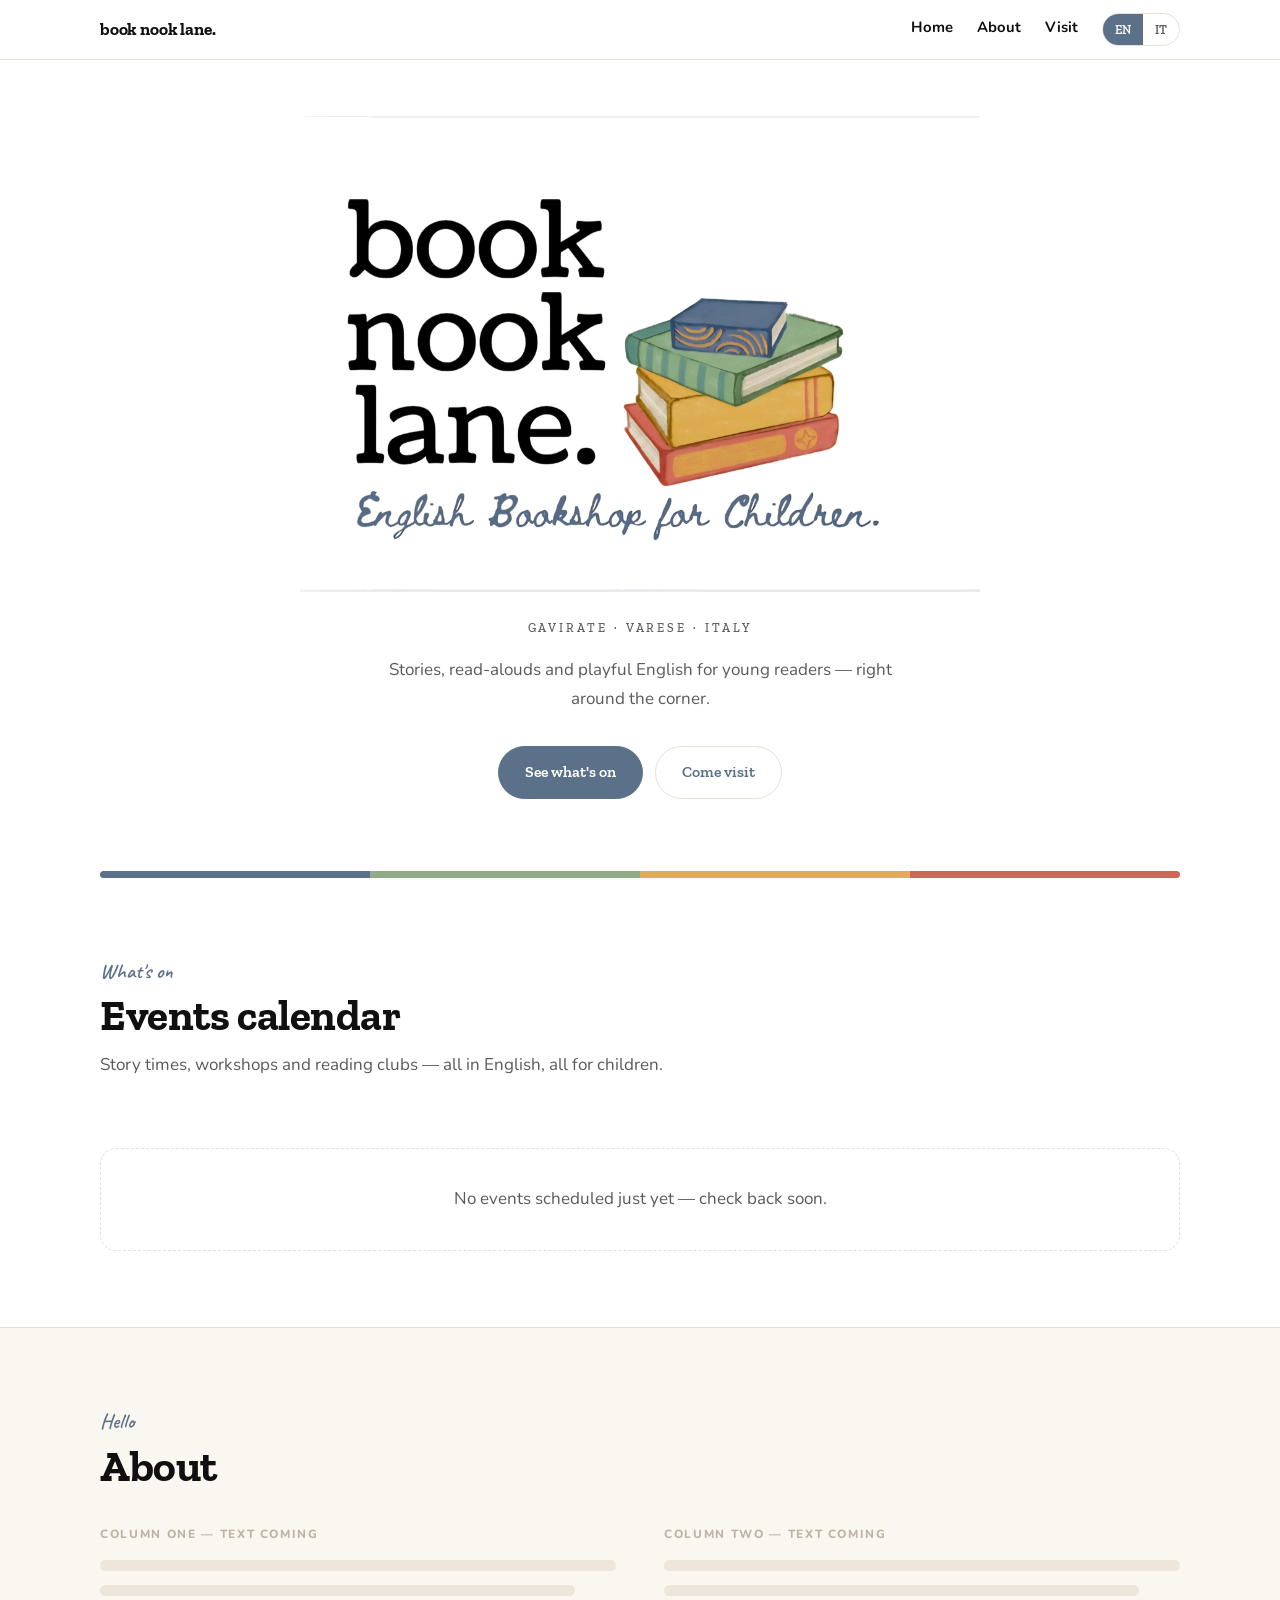
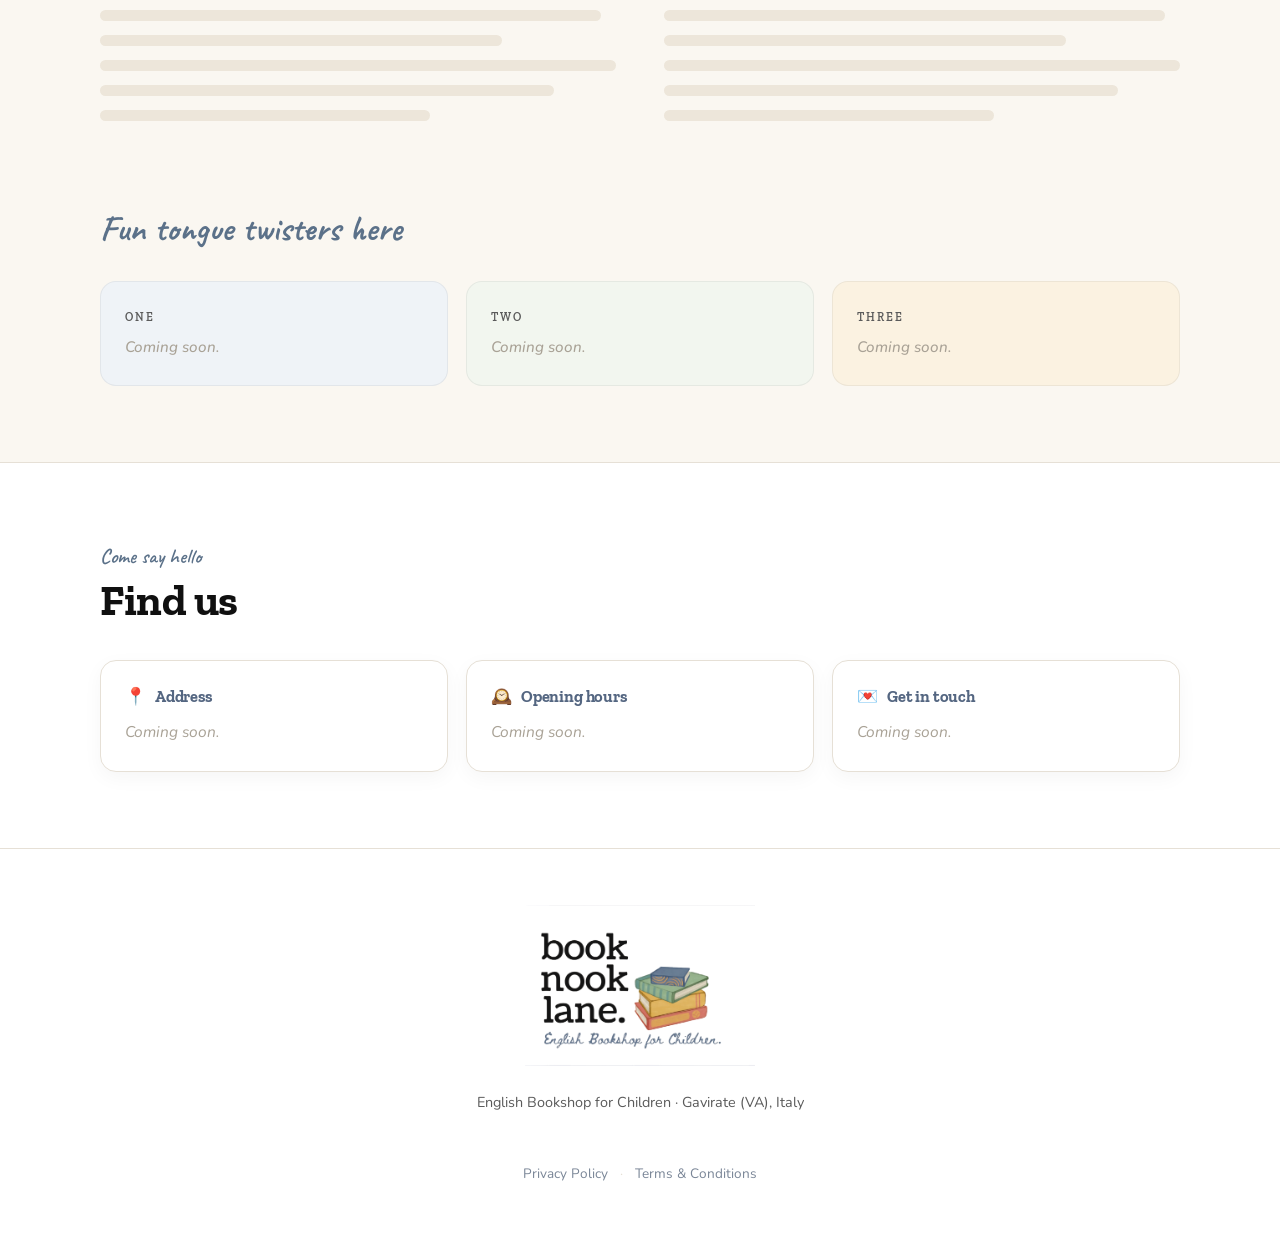
==== commit cd864c15: "feat: bilingual privacy policy and terms, footer links, font self-hosting kit - privacy.html / terms" ====
--- a/landing/index.html
+++ b/landing/index.html
@@ -186,6 +186,10 @@
   .socials a:hover{border-color:var(--slate);transform:translateY(-2px)}
   .socials a[hidden]{display:none}
   .socials svg{width:19px;height:19px}
+  .legal{margin-top:26px;font-size:.85rem;color:#918B82}
+  .legal a{color:#7A8697;text-decoration:none;border-bottom:1px solid transparent;transition:border-color .16s,color .16s}
+  .legal a:hover{color:var(--slate-deep);border-color:var(--gold)}
+  .legal span{margin:0 8px;color:var(--line)}
 
   @media (max-width:860px){
     .about-grid{grid-template-columns:1fr;gap:36px}
@@ -300,6 +304,11 @@
         <svg viewBox="0 0 24 24" fill="none" stroke="#5B7189" stroke-width="1.8" stroke-linecap="round" stroke-linejoin="round"><rect x="2.5" y="5" width="19" height="14" rx="3"/><path d="M3.5 7l8.5 6 8.5-6"/></svg>
       </a>
     </div>
+    <p class="legal">
+      <a href="privacy.html" data-it="Privacy">Privacy Policy</a>
+      <span aria-hidden="true">·</span>
+      <a href="terms.html" data-it="Termini e condizioni">Terms &amp; Conditions</a>
+    </p>
   </div>
 </footer>
 
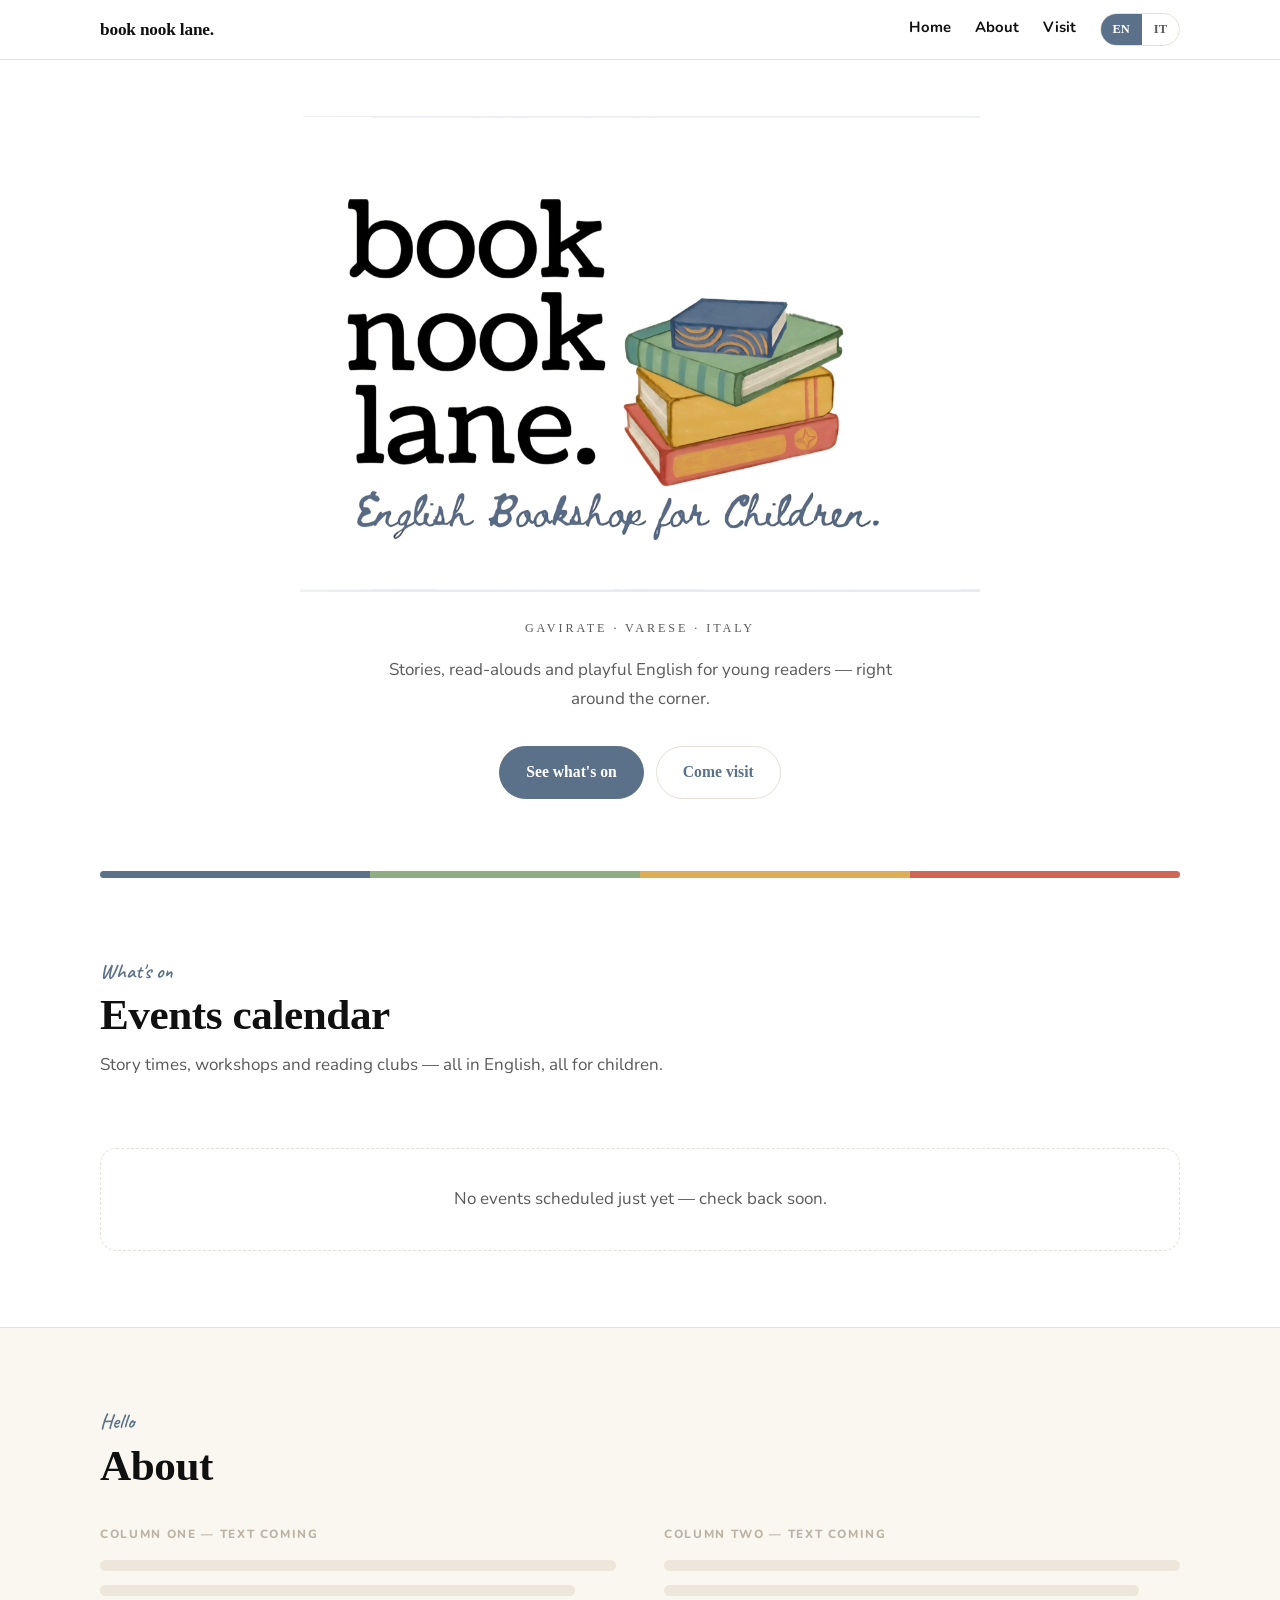
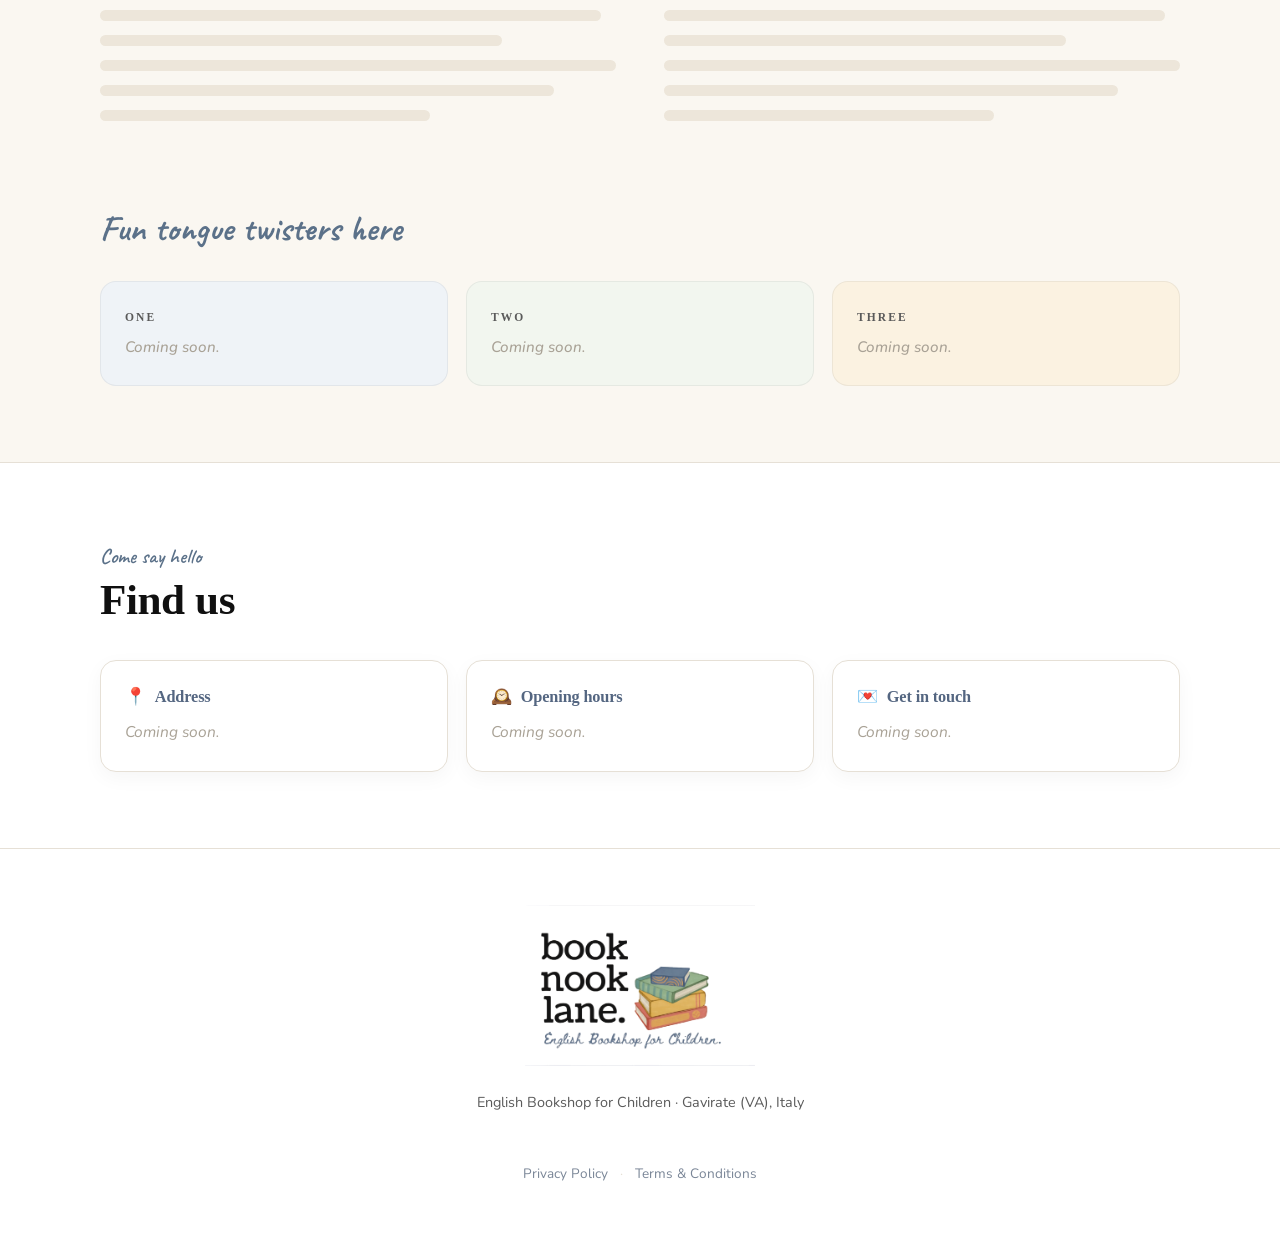
==== commit f4c9f0e1: "feat: swap Google Fonts for Bunny Fonts, no downloads needed Bunny is a drop-in for the Google Fonts" ====
--- a/landing/index.html
+++ b/landing/index.html
@@ -5,9 +5,8 @@
 <meta name="viewport" content="width=device-width, initial-scale=1">
 <title>Book Nook Lane — English Bookshop for Children | Gavirate, Italy</title>
 <meta name="description" content="Book Nook Lane — an English bookshop for children in Gavirate, Italy. Story times, workshops and reading clubs.">
-<link rel="preconnect" href="https://fonts.googleapis.com">
-<link rel="preconnect" href="https://fonts.gstatic.com" crossorigin>
-<link href="https://fonts.googleapis.com/css2?family=Zilla+Slab:wght@400;500;600;700&family=Caveat:wght@500;600;700&family=Nunito:ital,wght@0,400;0,600;0,700;1,400&display=swap" rel="stylesheet">
+<link rel="preconnect" href="https://fonts.bunny.net" crossorigin>
+<link rel="stylesheet" href="https://fonts.bunny.net/css?family=zilla-slab:400,500,600,700|caveat:600,700|nunito:400,400i,600,700,800&display=swap">
 <style>
   :root{
     /* Palette sampled directly from the Book Nook Lane logo */
